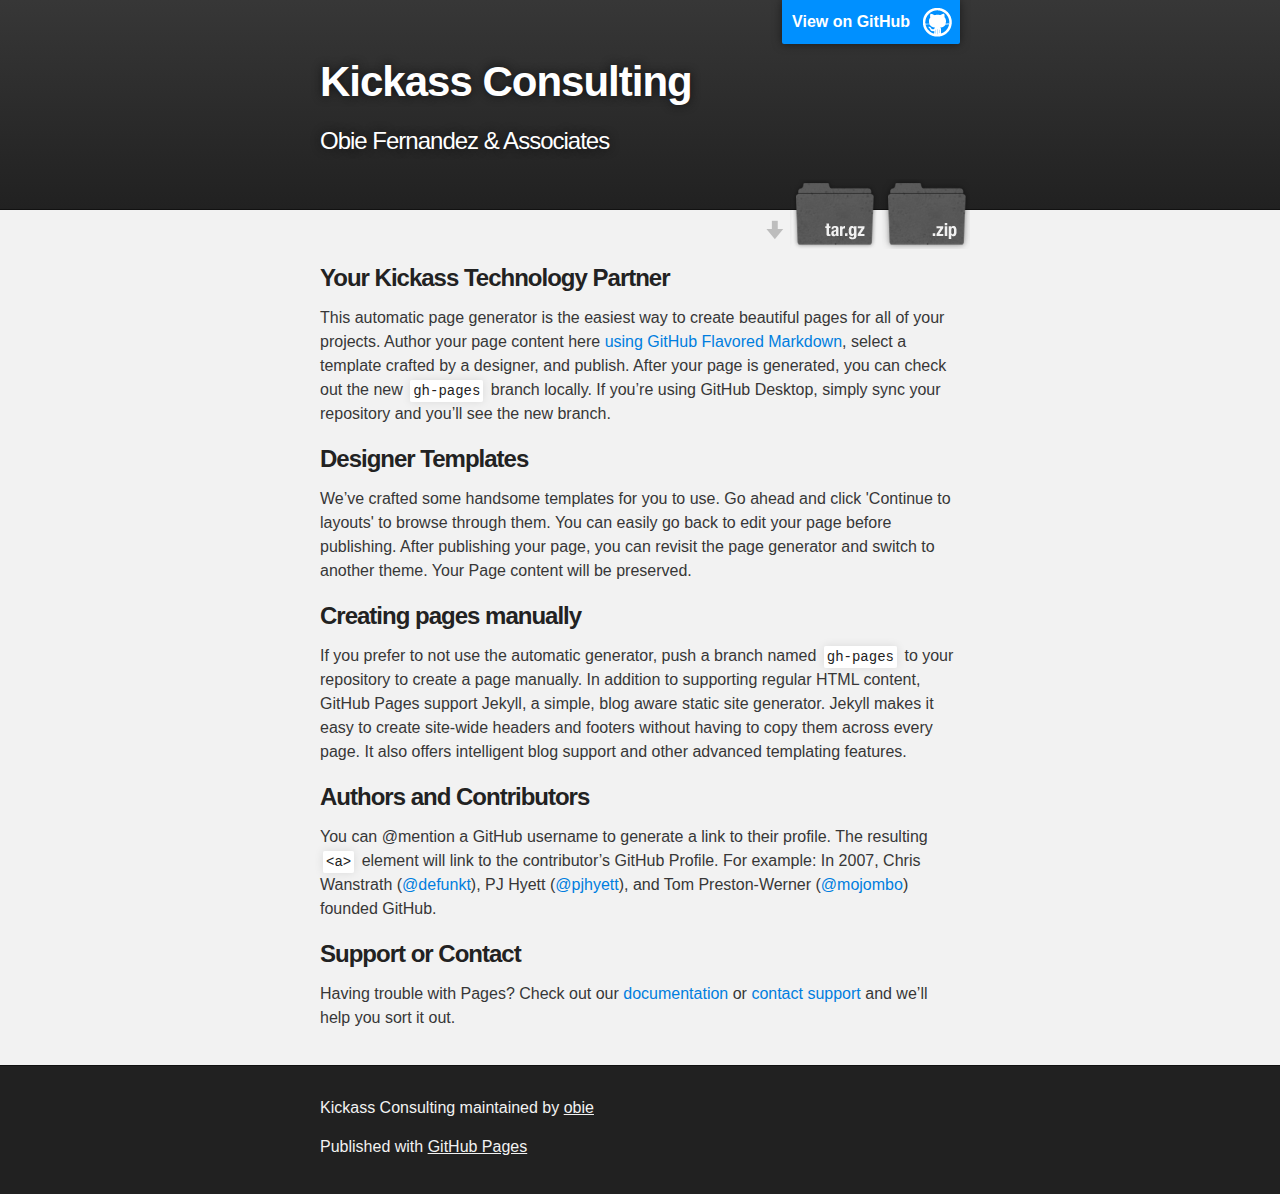
==== index.html @ 5f29d0ff "Create master branch via GitHub" ====
<!DOCTYPE html>
<html>

  <head>
    <meta charset='utf-8'>
    <meta http-equiv="X-UA-Compatible" content="chrome=1">
    <meta name="description" content="Kickass Consulting : Obie Fernandez &amp; Associates">

    <link rel="stylesheet" type="text/css" media="screen" href="stylesheets/stylesheet.css">

    <title>Kickass Consulting</title>
  </head>

  <body>

    <!-- HEADER -->
    <div id="header_wrap" class="outer">
        <header class="inner">
          <a id="forkme_banner" href="https://github.com/obie/kickass-consulting.com">View on GitHub</a>

          <h1 id="project_title">Kickass Consulting</h1>
          <h2 id="project_tagline">Obie Fernandez &amp; Associates</h2>

            <section id="downloads">
              <a class="zip_download_link" href="https://github.com/obie/kickass-consulting.com/zipball/master">Download this project as a .zip file</a>
              <a class="tar_download_link" href="https://github.com/obie/kickass-consulting.com/tarball/master">Download this project as a tar.gz file</a>
            </section>
        </header>
    </div>

    <!-- MAIN CONTENT -->
    <div id="main_content_wrap" class="outer">
      <section id="main_content" class="inner">
        <h3>
<a id="your-kickass-technology-partner" class="anchor" href="#your-kickass-technology-partner" aria-hidden="true"><span aria-hidden="true" class="octicon octicon-link"></span></a>Your Kickass Technology Partner</h3>

<p>This automatic page generator is the easiest way to create beautiful pages for all of your projects. Author your page content here <a href="https://guides.github.com/features/mastering-markdown/">using GitHub Flavored Markdown</a>, select a template crafted by a designer, and publish. After your page is generated, you can check out the new <code>gh-pages</code> branch locally. If you’re using GitHub Desktop, simply sync your repository and you’ll see the new branch.</p>

<h3>
<a id="designer-templates" class="anchor" href="#designer-templates" aria-hidden="true"><span aria-hidden="true" class="octicon octicon-link"></span></a>Designer Templates</h3>

<p>We’ve crafted some handsome templates for you to use. Go ahead and click 'Continue to layouts' to browse through them. You can easily go back to edit your page before publishing. After publishing your page, you can revisit the page generator and switch to another theme. Your Page content will be preserved.</p>

<h3>
<a id="creating-pages-manually" class="anchor" href="#creating-pages-manually" aria-hidden="true"><span aria-hidden="true" class="octicon octicon-link"></span></a>Creating pages manually</h3>

<p>If you prefer to not use the automatic generator, push a branch named <code>gh-pages</code> to your repository to create a page manually. In addition to supporting regular HTML content, GitHub Pages support Jekyll, a simple, blog aware static site generator. Jekyll makes it easy to create site-wide headers and footers without having to copy them across every page. It also offers intelligent blog support and other advanced templating features.</p>

<h3>
<a id="authors-and-contributors" class="anchor" href="#authors-and-contributors" aria-hidden="true"><span aria-hidden="true" class="octicon octicon-link"></span></a>Authors and Contributors</h3>

<p>You can @mention a GitHub username to generate a link to their profile. The resulting <code>&lt;a&gt;</code> element will link to the contributor’s GitHub Profile. For example: In 2007, Chris Wanstrath (<a href="https://github.com/defunkt" class="user-mention">@defunkt</a>), PJ Hyett (<a href="https://github.com/pjhyett" class="user-mention">@pjhyett</a>), and Tom Preston-Werner (<a href="https://github.com/mojombo" class="user-mention">@mojombo</a>) founded GitHub.</p>

<h3>
<a id="support-or-contact" class="anchor" href="#support-or-contact" aria-hidden="true"><span aria-hidden="true" class="octicon octicon-link"></span></a>Support or Contact</h3>

<p>Having trouble with Pages? Check out our <a href="https://help.github.com/pages">documentation</a> or <a href="https://github.com/contact">contact support</a> and we’ll help you sort it out.</p>
      </section>
    </div>

    <!-- FOOTER  -->
    <div id="footer_wrap" class="outer">
      <footer class="inner">
        <p class="copyright">Kickass Consulting maintained by <a href="https://github.com/obie">obie</a></p>
        <p>Published with <a href="https://pages.github.com">GitHub Pages</a></p>
      </footer>
    </div>

    

  </body>
</html>
---- stylesheets/stylesheet.css ----
/*******************************************************************************
Slate Theme for GitHub Pages
by Jason Costello, @jsncostello
*******************************************************************************/

@import url(github-light.css);

/*******************************************************************************
MeyerWeb Reset
*******************************************************************************/

html, body, div, span, applet, object, iframe,
h1, h2, h3, h4, h5, h6, p, blockquote, pre,
a, abbr, acronym, address, big, cite, code,
del, dfn, em, img, ins, kbd, q, s, samp,
small, strike, strong, sub, sup, tt, var,
b, u, i, center,
dl, dt, dd, ol, ul, li,
fieldset, form, label, legend,
table, caption, tbody, tfoot, thead, tr, th, td,
article, aside, canvas, details, embed,
figure, figcaption, footer, header, hgroup,
menu, nav, output, ruby, section, summary,
time, mark, audio, video {
  margin: 0;
  padding: 0;
  border: 0;
  font: inherit;
  vertical-align: baseline;
}

/* HTML5 display-role reset for older browsers */
article, aside, details, figcaption, figure,
footer, header, hgroup, menu, nav, section {
  display: block;
}

ol, ul {
  list-style: none;
}

table {
  border-collapse: collapse;
  border-spacing: 0;
}

/*******************************************************************************
Theme Styles
*******************************************************************************/

body {
  box-sizing: border-box;
  color:#373737;
  background: #212121;
  font-size: 16px;
  font-family: 'Myriad Pro', Calibri, Helvetica, Arial, sans-serif;
  line-height: 1.5;
  -webkit-font-smoothing: antialiased;
}

h1, h2, h3, h4, h5, h6 {
  margin: 10px 0;
  font-weight: 700;
  color:#222222;
  font-family: 'Lucida Grande', 'Calibri', Helvetica, Arial, sans-serif;
  letter-spacing: -1px;
}

h1 {
  font-size: 36px;
  font-weight: 700;
}

h2 {
  padding-bottom: 10px;
  font-size: 32px;
  background: url('../images/bg_hr.png') repeat-x bottom;
}

h3 {
  font-size: 24px;
}

h4 {
  font-size: 21px;
}

h5 {
  font-size: 18px;
}

h6 {
  font-size: 16px;
}

p {
  margin: 10px 0 15px 0;
}

footer p {
  color: #f2f2f2;
}

a {
  text-decoration: none;
  color: #007edf;
  text-shadow: none;

  transition: color 0.5s ease;
  transition: text-shadow 0.5s ease;
  -webkit-transition: color 0.5s ease;
  -webkit-transition: text-shadow 0.5s ease;
  -moz-transition: color 0.5s ease;
  -moz-transition: text-shadow 0.5s ease;
  -o-transition: color 0.5s ease;
  -o-transition: text-shadow 0.5s ease;
  -ms-transition: color 0.5s ease;
  -ms-transition: text-shadow 0.5s ease;
}

a:hover, a:focus {text-decoration: underline;}

footer a {
  color: #F2F2F2;
  text-decoration: underline;
}

em {
  font-style: italic;
}

strong {
  font-weight: bold;
}

img {
  position: relative;
  margin: 0 auto;
  max-width: 739px;
  padding: 5px;
  margin: 10px 0 10px 0;
  border: 1px solid #ebebeb;

  box-shadow: 0 0 5px #ebebeb;
  -webkit-box-shadow: 0 0 5px #ebebeb;
  -moz-box-shadow: 0 0 5px #ebebeb;
  -o-box-shadow: 0 0 5px #ebebeb;
  -ms-box-shadow: 0 0 5px #ebebeb;
}

p img {
  display: inline;
  margin: 0;
  padding: 0;
  vertical-align: middle;
  text-align: center;
  border: none;
}

pre, code {
  width: 100%;
  color: #222;
  background-color: #fff;

  font-family: Monaco, "Bitstream Vera Sans Mono", "Lucida Console", Terminal, monospace;
  font-size: 14px;

  border-radius: 2px;
  -moz-border-radius: 2px;
  -webkit-border-radius: 2px;
}

pre {
  width: 100%;
  padding: 10px;
  box-shadow: 0 0 10px rgba(0,0,0,.1);
  overflow: auto;
}

code {
  padding: 3px;
  margin: 0 3px;
  box-shadow: 0 0 10px rgba(0,0,0,.1);
}

pre code {
  display: block;
  box-shadow: none;
}

blockquote {
  color: #666;
  margin-bottom: 20px;
  padding: 0 0 0 20px;
  border-left: 3px solid #bbb;
}


ul, ol, dl {
  margin-bottom: 15px
}

ul {
  list-style-position: inside;
  list-style: disc;
  padding-left: 20px;
}

ol {
  list-style-position: inside;
  list-style: decimal;
  padding-left: 20px;
}

dl dt {
  font-weight: bold;
}

dl dd {
  padding-left: 20px;
  font-style: italic;
}

dl p {
  padding-left: 20px;
  font-style: italic;
}

hr {
  height: 1px;
  margin-bottom: 5px;
  border: none;
  background: url('../images/bg_hr.png') repeat-x center;
}

table {
  border: 1px solid #373737;
  margin-bottom: 20px;
  text-align: left;
 }

th {
  font-family: 'Lucida Grande', 'Helvetica Neue', Helvetica, Arial, sans-serif;
  padding: 10px;
  background: #373737;
  color: #fff;
 }

td {
  padding: 10px;
  border: 1px solid #373737;
 }

form {
  background: #f2f2f2;
  padding: 20px;
}

/*******************************************************************************
Full-Width Styles
*******************************************************************************/

.outer {
  width: 100%;
}

.inner {
  position: relative;
  max-width: 640px;
  padding: 20px 10px;
  margin: 0 auto;
}

#forkme_banner {
  display: block;
  position: absolute;
  top:0;
  right: 10px;
  z-index: 10;
  padding: 10px 50px 10px 10px;
  color: #fff;
  background: url('../images/blacktocat.png') #0090ff no-repeat 95% 50%;
  font-weight: 700;
  box-shadow: 0 0 10px rgba(0,0,0,.5);
  border-bottom-left-radius: 2px;
  border-bottom-right-radius: 2px;
}

#header_wrap {
  background: #212121;
  background: -moz-linear-gradient(top, #373737, #212121);
  background: -webkit-linear-gradient(top, #373737, #212121);
  background: -ms-linear-gradient(top, #373737, #212121);
  background: -o-linear-gradient(top, #373737, #212121);
  background: linear-gradient(top, #373737, #212121);
}

#header_wrap .inner {
  padding: 50px 10px 30px 10px;
}

#project_title {
  margin: 0;
  color: #fff;
  font-size: 42px;
  font-weight: 700;
  text-shadow: #111 0px 0px 10px;
}

#project_tagline {
  color: #fff;
  font-size: 24px;
  font-weight: 300;
  background: none;
  text-shadow: #111 0px 0px 10px;
}

#downloads {
  position: absolute;
  width: 210px;
  z-index: 10;
  bottom: -40px;
  right: 0;
  height: 70px;
  background: url('../images/icon_download.png') no-repeat 0% 90%;
}

.zip_download_link {
  display: block;
  float: right;
  width: 90px;
  height:70px;
  text-indent: -5000px;
  overflow: hidden;
  background: url(../images/sprite_download.png) no-repeat bottom left;
}

.tar_download_link {
  display: block;
  float: right;
  width: 90px;
  height:70px;
  text-indent: -5000px;
  overflow: hidden;
  background: url(../images/sprite_download.png) no-repeat bottom right;
  margin-left: 10px;
}

.zip_download_link:hover {
  background: url(../images/sprite_download.png) no-repeat top left;
}

.tar_download_link:hover {
  background: url(../images/sprite_download.png) no-repeat top right;
}

#main_content_wrap {
  background: #f2f2f2;
  border-top: 1px solid #111;
  border-bottom: 1px solid #111;
}

#main_content {
  padding-top: 40px;
}

#footer_wrap {
  background: #212121;
}



/*******************************************************************************
Small Device Styles
*******************************************************************************/

@media screen and (max-width: 480px) {
  body {
    font-size:14px;
  }

  #downloads {
    display: none;
  }

  .inner {
    min-width: 320px;
    max-width: 480px;
  }

  #project_title {
  font-size: 32px;
  }

  h1 {
    font-size: 28px;
  }

  h2 {
    font-size: 24px;
  }

  h3 {
    font-size: 21px;
  }

  h4 {
    font-size: 18px;
  }

  h5 {
    font-size: 14px;
  }

  h6 {
    font-size: 12px;
  }

  code, pre {
    min-width: 320px;
    max-width: 480px;
    font-size: 11px;
  }

}
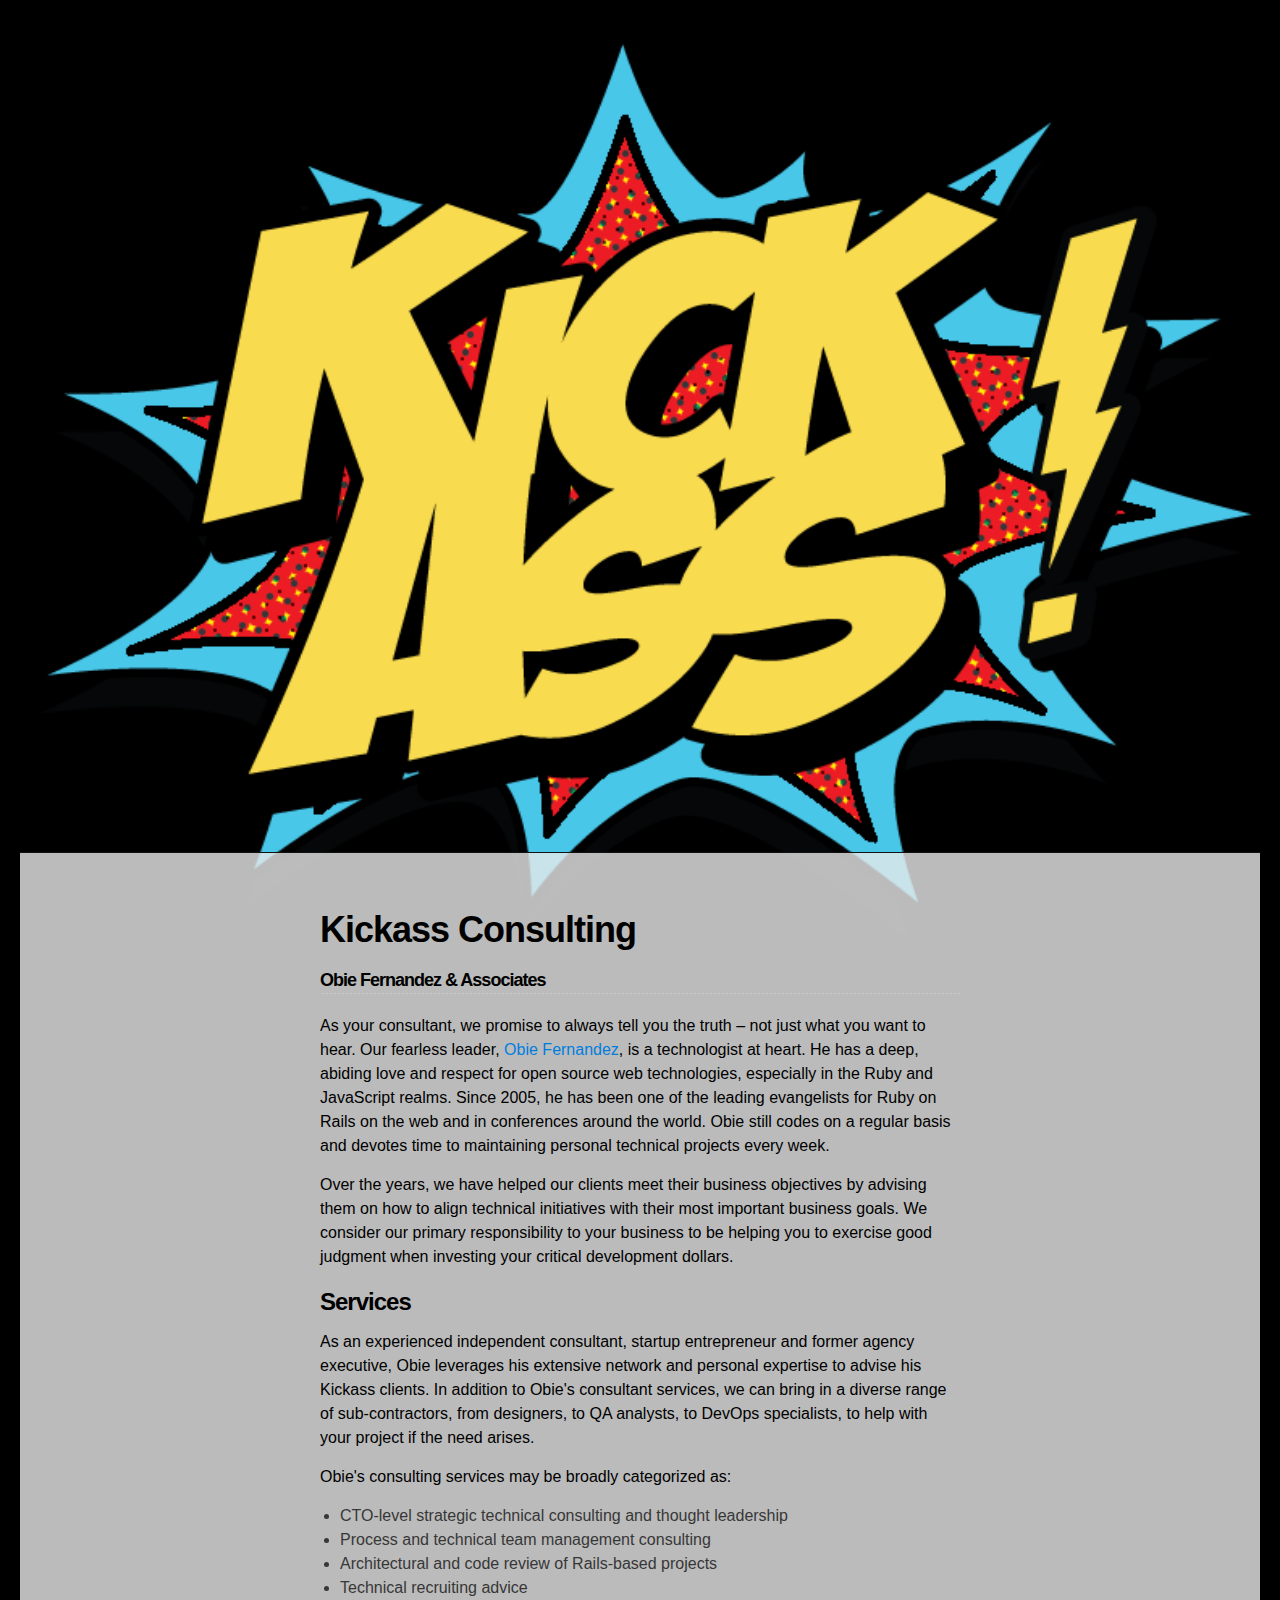
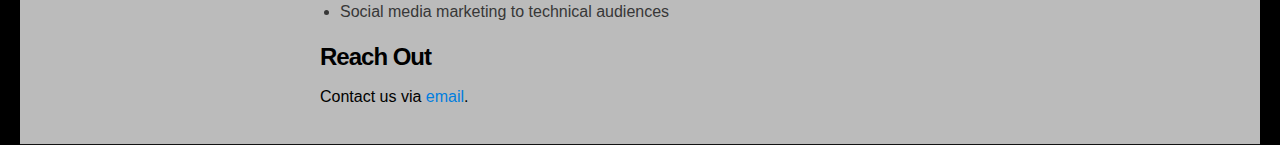
==== commit bf57eba3: "first real version" ====
--- a/index.html
+++ b/index.html
@@ -12,61 +12,35 @@
   </head>
 
   <body>
-
-    <!-- HEADER -->
-    <div id="header_wrap" class="outer">
-        <header class="inner">
-          <a id="forkme_banner" href="https://github.com/obie/kickass-consulting.com">View on GitHub</a>
-
-          <h1 id="project_title">Kickass Consulting</h1>
-          <h2 id="project_tagline">Obie Fernandez &amp; Associates</h2>
-
-            <section id="downloads">
-              <a class="zip_download_link" href="https://github.com/obie/kickass-consulting.com/zipball/master">Download this project as a .zip file</a>
-              <a class="tar_download_link" href="https://github.com/obie/kickass-consulting.com/tarball/master">Download this project as a tar.gz file</a>
-            </section>
-        </header>
-    </div>
-
-    <!-- MAIN CONTENT -->
     <div id="main_content_wrap" class="outer">
       <section id="main_content" class="inner">
-        <h3>
-<a id="your-kickass-technology-partner" class="anchor" href="#your-kickass-technology-partner" aria-hidden="true"><span aria-hidden="true" class="octicon octicon-link"></span></a>Your Kickass Technology Partner</h3>
+        <h1>Kickass Consulting</h1>
+         <h2>Obie Fernandez &amp; Associates</h2>
+        
 
-<p>This automatic page generator is the easiest way to create beautiful pages for all of your projects. Author your page content here <a href="https://guides.github.com/features/mastering-markdown/">using GitHub Flavored Markdown</a>, select a template crafted by a designer, and publish. After your page is generated, you can check out the new <code>gh-pages</code> branch locally. If you’re using GitHub Desktop, simply sync your repository and you’ll see the new branch.</p>
+        <p>As your consultant, we promise to always tell you the truth – not just what you want to hear. Our fearless leader, <a href="http://obiefernandez.com">Obie Fernandez</a>, is a technologist at heart. He has a deep, abiding love and respect for open source web technologies, especially in the Ruby and JavaScript realms. Since 2005, he has been one of the leading evangelists for Ruby on Rails on the web and in conferences around the world. Obie still codes on a regular basis and devotes time to maintaining personal technical projects every week.</p>
 
-<h3>
-<a id="designer-templates" class="anchor" href="#designer-templates" aria-hidden="true"><span aria-hidden="true" class="octicon octicon-link"></span></a>Designer Templates</h3>
+        <p>Over the years, we have helped our clients meet their business objectives by advising them on how to align technical initiatives with their most important business goals. We consider our primary responsibility to your business to be helping you to exercise good judgment when investing your critical development dollars.
+        </p>
 
-<p>We’ve crafted some handsome templates for you to use. Go ahead and click 'Continue to layouts' to browse through them. You can easily go back to edit your page before publishing. After publishing your page, you can revisit the page generator and switch to another theme. Your Page content will be preserved.</p>
+        <h3>Services</h3>
 
-<h3>
-<a id="creating-pages-manually" class="anchor" href="#creating-pages-manually" aria-hidden="true"><span aria-hidden="true" class="octicon octicon-link"></span></a>Creating pages manually</h3>
+        <p>As an experienced independent consultant, startup entrepreneur and former agency executive, Obie leverages his extensive network and personal expertise to advise his Kickass clients. In addition to Obie's consultant services, we can bring in a diverse range of sub-contractors, from designers, to QA analysts, to DevOps specialists, to help with your project if the need arises.</p>
 
-<p>If you prefer to not use the automatic generator, push a branch named <code>gh-pages</code> to your repository to create a page manually. In addition to supporting regular HTML content, GitHub Pages support Jekyll, a simple, blog aware static site generator. Jekyll makes it easy to create site-wide headers and footers without having to copy them across every page. It also offers intelligent blog support and other advanced templating features.</p>
+        <p>Obie's consulting services may be broadly categorized as:
+        <ul>
+        <li>CTO-level strategic technical consulting and thought leadership</li>
+        <li>Process and technical team management consulting</li>
+        <li>Architectural and code review of Rails-based projects</li>
+        <li>Technical recruiting advice</li>
+        <li>Social media marketing to technical audiences</li>
+        </ul>
+        </p>
 
-<h3>
-<a id="authors-and-contributors" class="anchor" href="#authors-and-contributors" aria-hidden="true"><span aria-hidden="true" class="octicon octicon-link"></span></a>Authors and Contributors</h3>
+        <h3>Reach Out</h3>
 
-<p>You can @mention a GitHub username to generate a link to their profile. The resulting <code>&lt;a&gt;</code> element will link to the contributor’s GitHub Profile. For example: In 2007, Chris Wanstrath (<a href="https://github.com/defunkt" class="user-mention">@defunkt</a>), PJ Hyett (<a href="https://github.com/pjhyett" class="user-mention">@pjhyett</a>), and Tom Preston-Werner (<a href="https://github.com/mojombo" class="user-mention">@mojombo</a>) founded GitHub.</p>
-
-<h3>
-<a id="support-or-contact" class="anchor" href="#support-or-contact" aria-hidden="true"><span aria-hidden="true" class="octicon octicon-link"></span></a>Support or Contact</h3>
-
-<p>Having trouble with Pages? Check out our <a href="https://help.github.com/pages">documentation</a> or <a href="https://github.com/contact">contact support</a> and we’ll help you sort it out.</p>
+        <p>Contact us via <a href="mailto:obie@kickass-consulting.com">email</a>.</p>
       </section>
     </div>
-
-    <!-- FOOTER  -->
-    <div id="footer_wrap" class="outer">
-      <footer class="inner">
-        <p class="copyright">Kickass Consulting maintained by <a href="https://github.com/obie">obie</a></p>
-        <p>Published with <a href="https://pages.github.com">GitHub Pages</a></p>
-      </footer>
-    </div>
-
-    
-
   </body>
 </html>
--- a/stylesheets/stylesheet.css
+++ b/stylesheets/stylesheet.css
@@ -1,425 +1,30 @@
-/*******************************************************************************
-Slate Theme for GitHub Pages
-by Jason Costello, @jsncostello
-*******************************************************************************/
+@import url(slate.css);
 
-@import url(github-light.css);
-
-/*******************************************************************************
-MeyerWeb Reset
-*******************************************************************************/
-
-html, body, div, span, applet, object, iframe,
-h1, h2, h3, h4, h5, h6, p, blockquote, pre,
-a, abbr, acronym, address, big, cite, code,
-del, dfn, em, img, ins, kbd, q, s, samp,
-small, strike, strong, sub, sup, tt, var,
-b, u, i, center,
-dl, dt, dd, ol, ul, li,
-fieldset, form, label, legend,
-table, caption, tbody, tfoot, thead, tr, th, td,
-article, aside, canvas, details, embed,
-figure, figcaption, footer, header, hgroup,
-menu, nav, output, ruby, section, summary,
-time, mark, audio, video {
-  margin: 0;
-  padding: 0;
-  border: 0;
-  font: inherit;
-  vertical-align: baseline;
+body {
+  background: black url(../images/kickass-logo.png) top center;
+  background-size: contain;
+  background-repeat: no-repeat;
+  max-height: 400px;
+  margin-top: 65%;
+  padding: 20px;
 }
 
-/* HTML5 display-role reset for older browsers */
-article, aside, details, figcaption, figure,
-footer, header, hgroup, menu, nav, section {
-  display: block;
+#header_wrap {
+  background: none !important
 }
 
-ol, ul {
-  list-style: none;
-}
-
-table {
-  border-collapse: collapse;
-  border-spacing: 0;
-}
-
-/*******************************************************************************
-Theme Styles
-*******************************************************************************/
-
-body {
-  box-sizing: border-box;
-  color:#373737;
-  background: #212121;
-  font-size: 16px;
-  font-family: 'Myriad Pro', Calibri, Helvetica, Arial, sans-serif;
-  line-height: 1.5;
-  -webkit-font-smoothing: antialiased;
-}
-
-h1, h2, h3, h4, h5, h6 {
-  margin: 10px 0;
-  font-weight: 700;
-  color:#222222;
-  font-family: 'Lucida Grande', 'Calibri', Helvetica, Arial, sans-serif;
-  letter-spacing: -1px;
-}
-
-h1 {
-  font-size: 36px;
-  font-weight: 700;
-}
-
-h2 {
-  padding-bottom: 10px;
-  font-size: 32px;
-  background: url('../images/bg_hr.png') repeat-x bottom;
-}
-
-h3 {
-  font-size: 24px;
-}
-
-h4 {
-  font-size: 21px;
-}
-
-h5 {
-  font-size: 18px;
-}
-
-h6 {
-  font-size: 16px;
-}
-
-p {
-  margin: 10px 0 15px 0;
-}
-
-footer p {
-  color: #f2f2f2;
-}
-
-a {
-  text-decoration: none;
-  color: #007edf;
-  text-shadow: none;
-
-  transition: color 0.5s ease;
-  transition: text-shadow 0.5s ease;
-  -webkit-transition: color 0.5s ease;
-  -webkit-transition: text-shadow 0.5s ease;
-  -moz-transition: color 0.5s ease;
-  -moz-transition: text-shadow 0.5s ease;
-  -o-transition: color 0.5s ease;
-  -o-transition: text-shadow 0.5s ease;
-  -ms-transition: color 0.5s ease;
-  -ms-transition: text-shadow 0.5s ease;
-}
-
-a:hover, a:focus {text-decoration: underline;}
-
-footer a {
-  color: #F2F2F2;
-  text-decoration: underline;
-}
-
-em {
-  font-style: italic;
-}
-
-strong {
-  font-weight: bold;
-}
-
-img {
-  position: relative;
-  margin: 0 auto;
-  max-width: 739px;
-  padding: 5px;
-  margin: 10px 0 10px 0;
-  border: 1px solid #ebebeb;
-
-  box-shadow: 0 0 5px #ebebeb;
-  -webkit-box-shadow: 0 0 5px #ebebeb;
-  -moz-box-shadow: 0 0 5px #ebebeb;
-  -o-box-shadow: 0 0 5px #ebebeb;
-  -ms-box-shadow: 0 0 5px #ebebeb;
-}
-
-p img {
-  display: inline;
-  margin: 0;
-  padding: 0;
-  vertical-align: middle;
-  text-align: center;
-  border: none;
-}
-
-pre, code {
-  width: 100%;
-  color: #222;
-  background-color: #fff;
-
-  font-family: Monaco, "Bitstream Vera Sans Mono", "Lucida Console", Terminal, monospace;
-  font-size: 14px;
-
-  border-radius: 2px;
-  -moz-border-radius: 2px;
-  -webkit-border-radius: 2px;
-}
-
-pre {
-  width: 100%;
-  padding: 10px;
-  box-shadow: 0 0 10px rgba(0,0,0,.1);
-  overflow: auto;
-}
-
-code {
-  padding: 3px;
-  margin: 0 3px;
-  box-shadow: 0 0 10px rgba(0,0,0,.1);
-}
-
-pre code {
-  display: block;
-  box-shadow: none;
-}
-
-blockquote {
-  color: #666;
-  margin-bottom: 20px;
-  padding: 0 0 0 20px;
-  border-left: 3px solid #bbb;
+#main_content_wrap {
+  background-color: rgba(234, 234, 234, 0.8)
 }
 
 
-ul, ol, dl {
-  margin-bottom: 15px
+#main_content_wrap h1,
+#main_content_wrap h2,
+#main_content_wrap h3,
+#main_content_wrap p {
+  color: black;
 }
 
-ul {
-  list-style-position: inside;
-  list-style: disc;
-  padding-left: 20px;
-}
-
-ol {
-  list-style-position: inside;
-  list-style: decimal;
-  padding-left: 20px;
-}
-
-dl dt {
-  font-weight: bold;
-}
-
-dl dd {
-  padding-left: 20px;
-  font-style: italic;
-}
-
-dl p {
-  padding-left: 20px;
-  font-style: italic;
-}
-
-hr {
-  height: 1px;
-  margin-bottom: 5px;
-  border: none;
-  background: url('../images/bg_hr.png') repeat-x center;
-}
-
-table {
-  border: 1px solid #373737;
-  margin-bottom: 20px;
-  text-align: left;
- }
-
-th {
-  font-family: 'Lucida Grande', 'Helvetica Neue', Helvetica, Arial, sans-serif;
-  padding: 10px;
-  background: #373737;
-  color: #fff;
- }
-
-td {
-  padding: 10px;
-  border: 1px solid #373737;
- }
-
-form {
-  background: #f2f2f2;
-  padding: 20px;
-}
-
-/*******************************************************************************
-Full-Width Styles
-*******************************************************************************/
-
-.outer {
-  width: 100%;
-}
-
-.inner {
-  position: relative;
-  max-width: 640px;
-  padding: 20px 10px;
-  margin: 0 auto;
-}
-
-#forkme_banner {
-  display: block;
-  position: absolute;
-  top:0;
-  right: 10px;
-  z-index: 10;
-  padding: 10px 50px 10px 10px;
-  color: #fff;
-  background: url('../images/blacktocat.png') #0090ff no-repeat 95% 50%;
-  font-weight: 700;
-  box-shadow: 0 0 10px rgba(0,0,0,.5);
-  border-bottom-left-radius: 2px;
-  border-bottom-right-radius: 2px;
-}
-
-#header_wrap {
-  background: #212121;
-  background: -moz-linear-gradient(top, #373737, #212121);
-  background: -webkit-linear-gradient(top, #373737, #212121);
-  background: -ms-linear-gradient(top, #373737, #212121);
-  background: -o-linear-gradient(top, #373737, #212121);
-  background: linear-gradient(top, #373737, #212121);
-}
-
-#header_wrap .inner {
-  padding: 50px 10px 30px 10px;
-}
-
-#project_title {
-  margin: 0;
-  color: #fff;
-  font-size: 42px;
-  font-weight: 700;
-  text-shadow: #111 0px 0px 10px;
-}
-
-#project_tagline {
-  color: #fff;
-  font-size: 24px;
-  font-weight: 300;
-  background: none;
-  text-shadow: #111 0px 0px 10px;
-}
-
-#downloads {
-  position: absolute;
-  width: 210px;
-  z-index: 10;
-  bottom: -40px;
-  right: 0;
-  height: 70px;
-  background: url('../images/icon_download.png') no-repeat 0% 90%;
-}
-
-.zip_download_link {
-  display: block;
-  float: right;
-  width: 90px;
-  height:70px;
-  text-indent: -5000px;
-  overflow: hidden;
-  background: url(../images/sprite_download.png) no-repeat bottom left;
-}
-
-.tar_download_link {
-  display: block;
-  float: right;
-  width: 90px;
-  height:70px;
-  text-indent: -5000px;
-  overflow: hidden;
-  background: url(../images/sprite_download.png) no-repeat bottom right;
-  margin-left: 10px;
-}
-
-.zip_download_link:hover {
-  background: url(../images/sprite_download.png) no-repeat top left;
-}
-
-.tar_download_link:hover {
-  background: url(../images/sprite_download.png) no-repeat top right;
-}
-
-#main_content_wrap {
-  background: #f2f2f2;
-  border-top: 1px solid #111;
-  border-bottom: 1px solid #111;
-}
-
-#main_content {
-  padding-top: 40px;
-}
-
-#footer_wrap {
-  background: #212121;
-}
-
-
-
-/*******************************************************************************
-Small Device Styles
-*******************************************************************************/
-
-@media screen and (max-width: 480px) {
-  body {
-    font-size:14px;
-  }
-
-  #downloads {
-    display: none;
-  }
-
-  .inner {
-    min-width: 320px;
-    max-width: 480px;
-  }
-
-  #project_title {
-  font-size: 32px;
-  }
-
-  h1 {
-    font-size: 28px;
-  }
-
-  h2 {
-    font-size: 24px;
-  }
-
-  h3 {
-    font-size: 21px;
-  }
-
-  h4 {
-    font-size: 18px;
-  }
-
-  h5 {
-    font-size: 14px;
-  }
-
-  h6 {
-    font-size: 12px;
-  }
-
-  code, pre {
-    min-width: 320px;
-    max-width: 480px;
-    font-size: 11px;
-  }
-
-}
+#main_content_wrap h2 {
+  font-size: 18px;
+}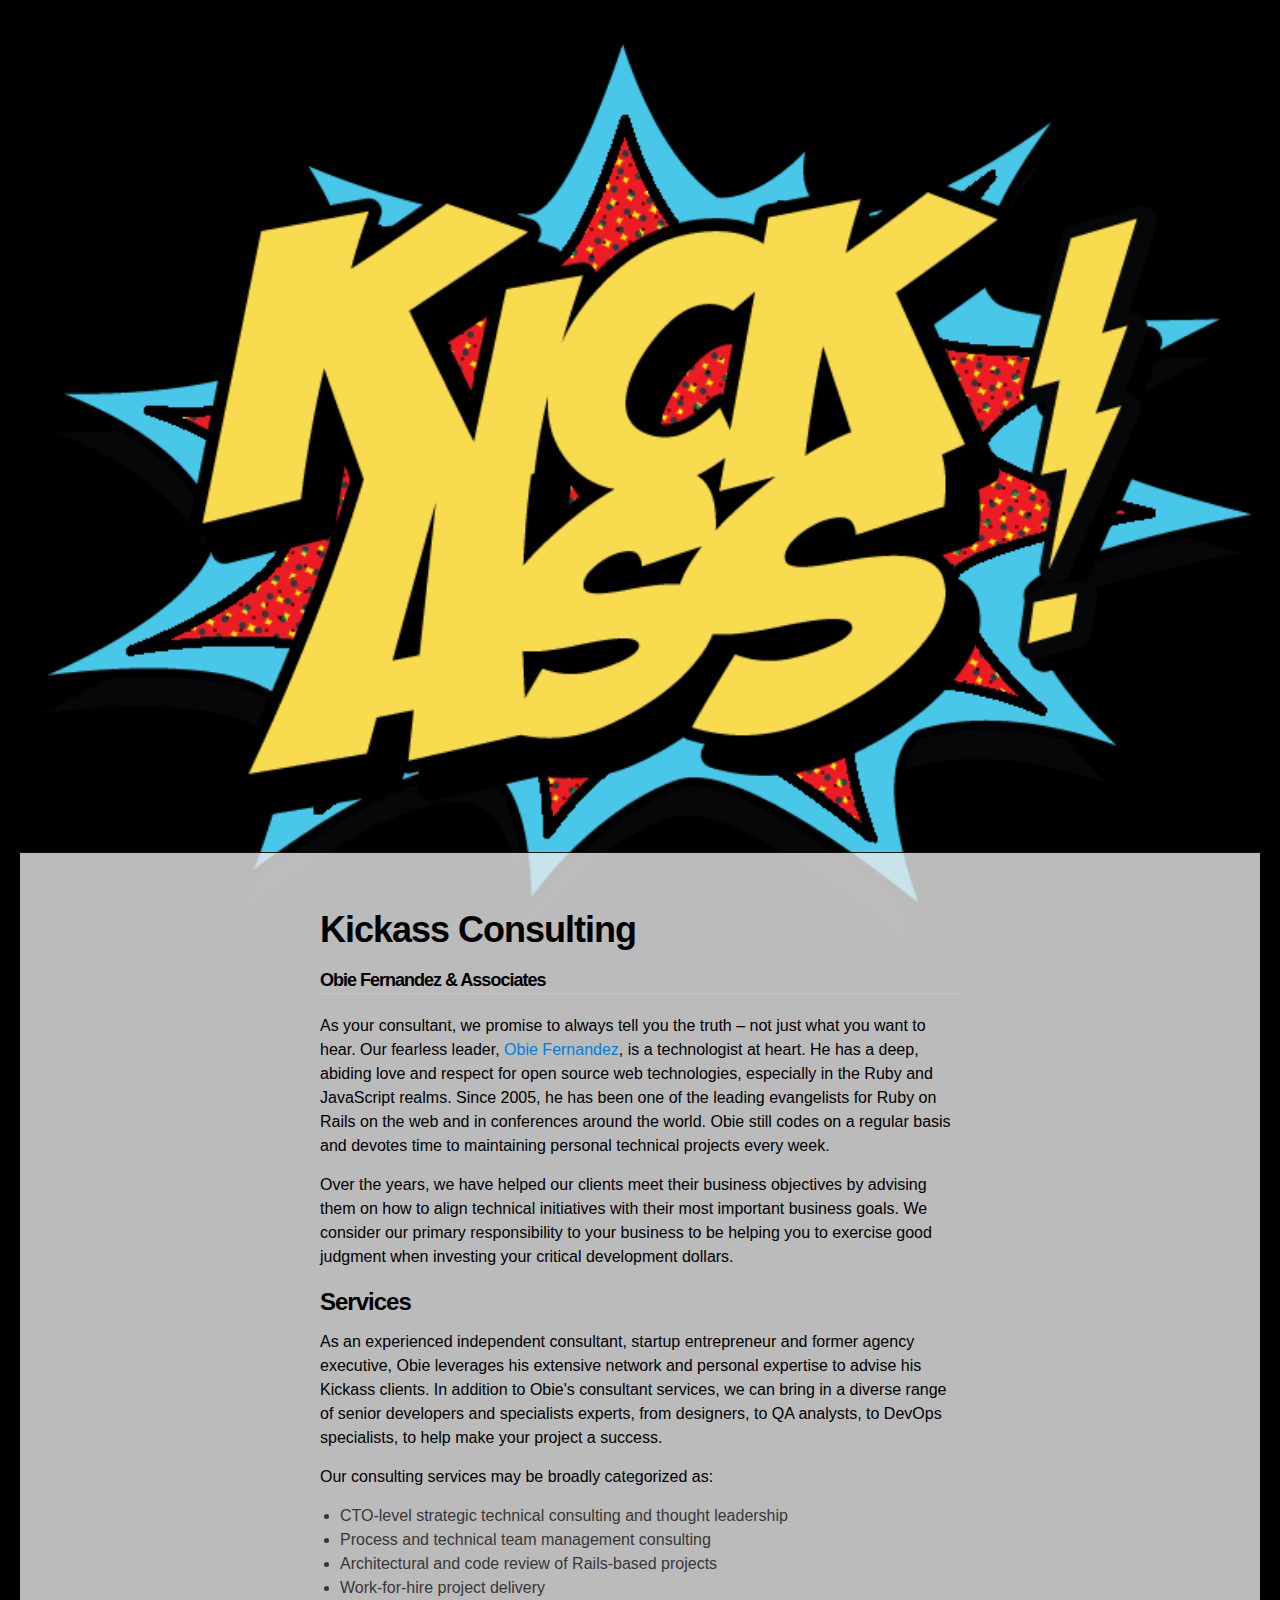
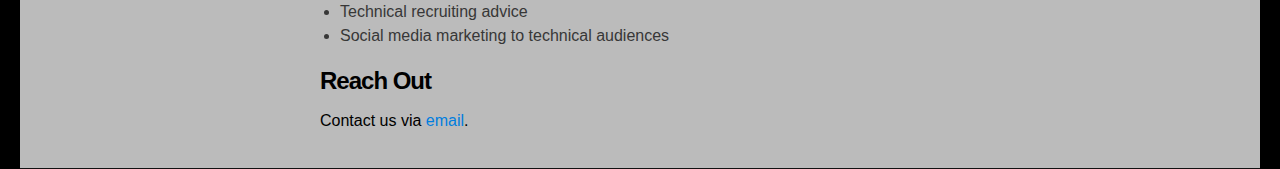
==== commit cfaf10a5: "updates" ====
--- a/index.html
+++ b/index.html
@@ -16,7 +16,7 @@
       <section id="main_content" class="inner">
         <h1>Kickass Consulting</h1>
          <h2>Obie Fernandez &amp; Associates</h2>
-        
+
 
         <p>As your consultant, we promise to always tell you the truth – not just what you want to hear. Our fearless leader, <a href="http://obiefernandez.com">Obie Fernandez</a>, is a technologist at heart. He has a deep, abiding love and respect for open source web technologies, especially in the Ruby and JavaScript realms. Since 2005, he has been one of the leading evangelists for Ruby on Rails on the web and in conferences around the world. Obie still codes on a regular basis and devotes time to maintaining personal technical projects every week.</p>
 
@@ -25,13 +25,14 @@
 
         <h3>Services</h3>
 
-        <p>As an experienced independent consultant, startup entrepreneur and former agency executive, Obie leverages his extensive network and personal expertise to advise his Kickass clients. In addition to Obie's consultant services, we can bring in a diverse range of sub-contractors, from designers, to QA analysts, to DevOps specialists, to help with your project if the need arises.</p>
+        <p>As an experienced independent consultant, startup entrepreneur and former agency executive, Obie leverages his extensive network and personal expertise to advise his Kickass clients. In addition to Obie's consultant services, we can bring in a diverse range of senior developers and specialists experts, from designers, to QA analysts, to DevOps specialists, to help make your project a success.</p>
 
-        <p>Obie's consulting services may be broadly categorized as:
+        <p>Our consulting services may be broadly categorized as:
         <ul>
         <li>CTO-level strategic technical consulting and thought leadership</li>
         <li>Process and technical team management consulting</li>
         <li>Architectural and code review of Rails-based projects</li>
+        <li>Work-for-hire project delivery</li>
         <li>Technical recruiting advice</li>
         <li>Social media marketing to technical audiences</li>
         </ul>
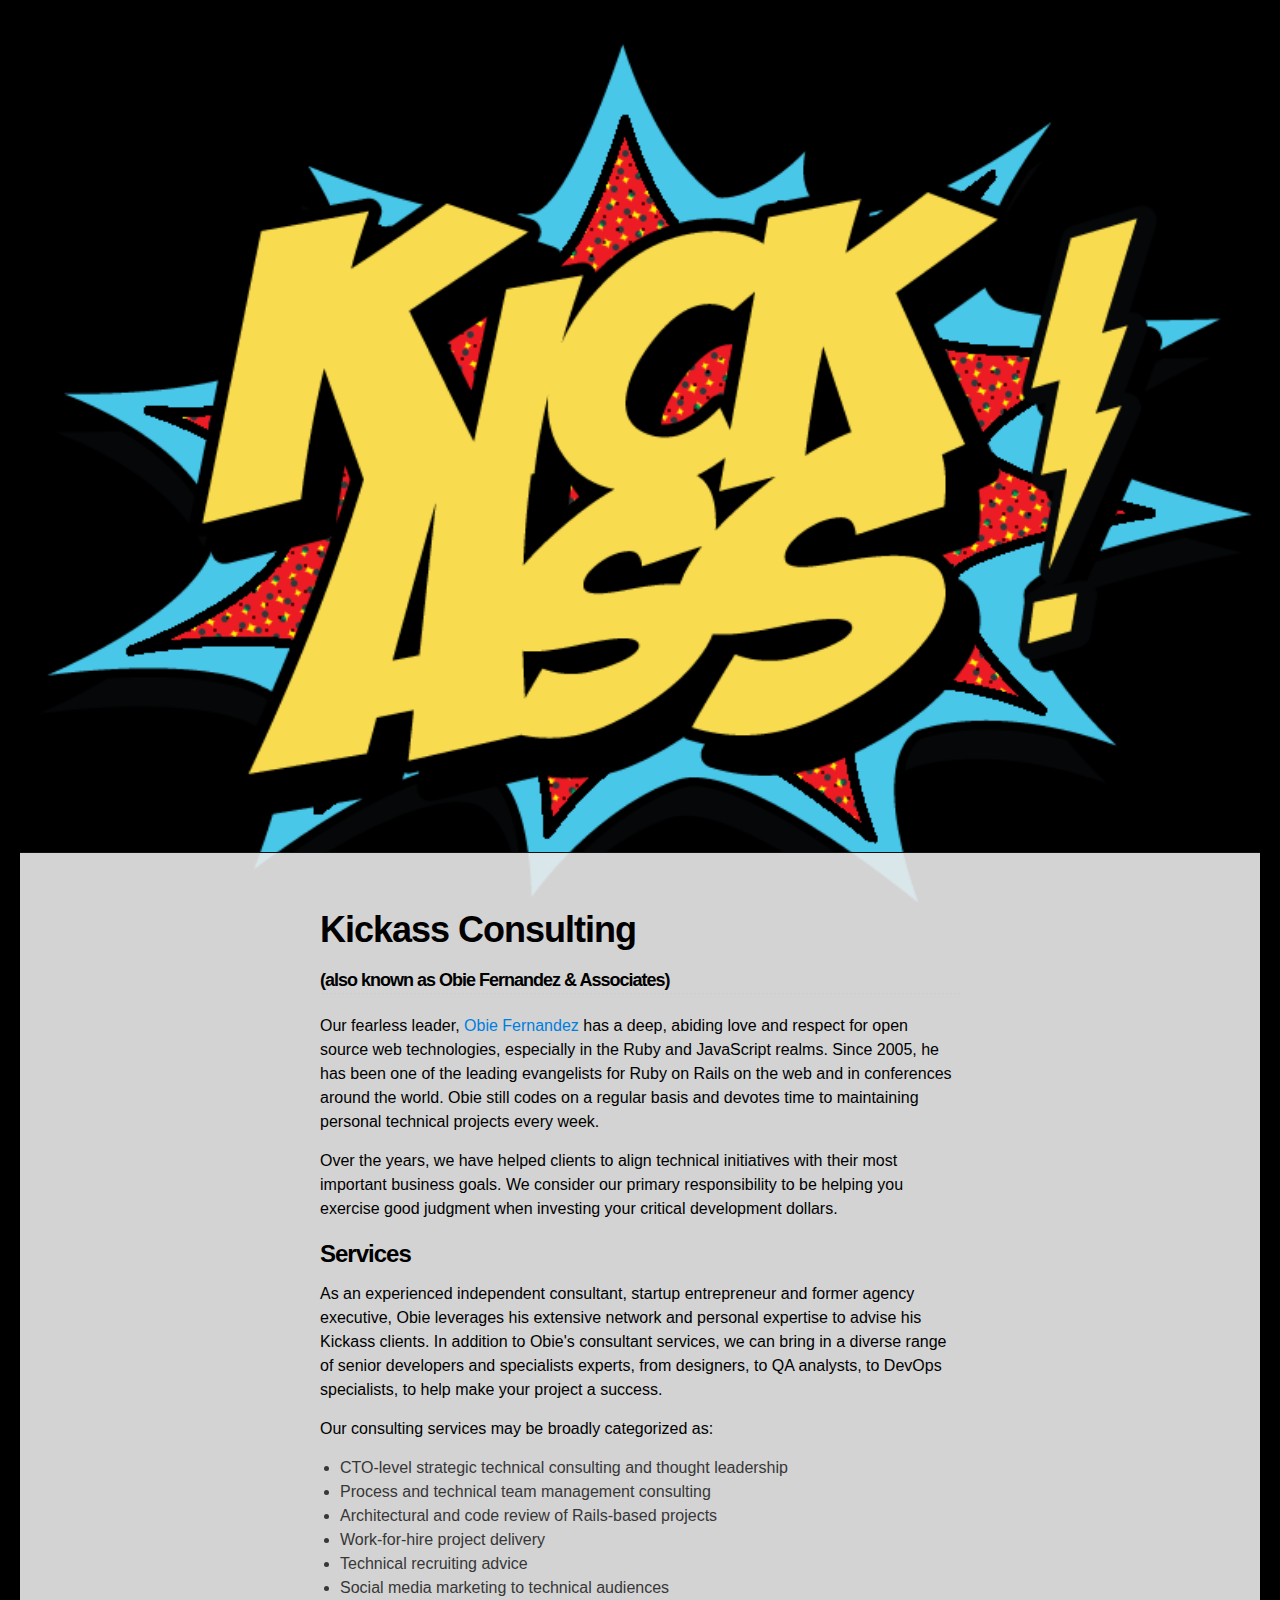
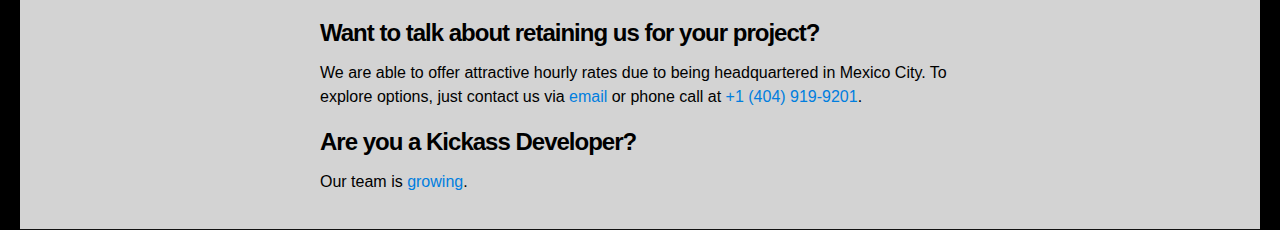
==== commit f83322fd: "added jobs page" ====
--- a/index.html
+++ b/index.html
@@ -15,16 +15,15 @@
     <div id="main_content_wrap" class="outer">
       <section id="main_content" class="inner">
         <h1>Kickass Consulting</h1>
-         <h2>Obie Fernandez &amp; Associates</h2>
+         <h2>(also known as Obie Fernandez &amp; Associates)</h2>
 
 
-        <p>As your consultant, we promise to always tell you the truth – not just what you want to hear. Our fearless leader, <a href="http://obiefernandez.com">Obie Fernandez</a>, is a technologist at heart. He has a deep, abiding love and respect for open source web technologies, especially in the Ruby and JavaScript realms. Since 2005, he has been one of the leading evangelists for Ruby on Rails on the web and in conferences around the world. Obie still codes on a regular basis and devotes time to maintaining personal technical projects every week.</p>
+        <p>Our fearless leader, <a href="http://obiefernandez.com">Obie Fernandez</a> has a deep, abiding love and respect for open source web technologies, especially in the Ruby and JavaScript realms. Since 2005, he has been one of the leading evangelists for Ruby on Rails on the web and in conferences around the world. Obie still codes on a regular basis and devotes time to maintaining personal technical projects every week.</p>
 
-        <p>Over the years, we have helped our clients meet their business objectives by advising them on how to align technical initiatives with their most important business goals. We consider our primary responsibility to your business to be helping you to exercise good judgment when investing your critical development dollars.
+        <p>Over the years, we have helped clients to align technical initiatives with their most important business goals. We consider our primary responsibility to be helping you exercise good judgment when investing your critical development dollars.
         </p>
 
         <h3>Services</h3>
-
         <p>As an experienced independent consultant, startup entrepreneur and former agency executive, Obie leverages his extensive network and personal expertise to advise his Kickass clients. In addition to Obie's consultant services, we can bring in a diverse range of senior developers and specialists experts, from designers, to QA analysts, to DevOps specialists, to help make your project a success.</p>
 
         <p>Our consulting services may be broadly categorized as:
@@ -37,11 +36,19 @@
         <li>Social media marketing to technical audiences</li>
         </ul>
         </p>
-
-        <h3>Reach Out</h3>
-
-        <p>Contact us via <a href="mailto:obie@kickass-consulting.com">email</a>.</p>
+        <h3>Want to talk about retaining us for your project?</h3>
+        <p>
+          We are able to offer attractive hourly rates due to being headquartered in Mexico City. To explore options, just contact us via <a href="mailto:obie@kickass-consulting.com">email</a> or phone call at <a href="tel:+14049199201">+1 (404) 919-9201</a>.
+        </p>
+        <h3>Are you a Kickass Developer?</h3>
+        <p>Our team is <a href="/jobs.html">growing</a>.</p>
       </section>
     </div>
+    <script>
+      window.intercomSettings = {
+        app_id: "og7ost94"
+      };
+    </script>
+    <script>(function(){var w=window;var ic=w.Intercom;if(typeof ic==="function"){ic('reattach_activator');ic('update',intercomSettings);}else{var d=document;var i=function(){i.c(arguments)};i.q=[];i.c=function(args){i.q.push(args)};w.Intercom=i;function l(){var s=d.createElement('script');s.type='text/javascript';s.async=true;s.src='https://widget.intercom.io/widget/og7ost94';var x=d.getElementsByTagName('script')[0];x.parentNode.insertBefore(s,x);}if(w.attachEvent){w.attachEvent('onload',l);}else{w.addEventListener('load',l,false);}}})()</script>
   </body>
 </html>
--- a/stylesheets/stylesheet.css
+++ b/stylesheets/stylesheet.css
@@ -14,7 +14,7 @@
 }
 
 #main_content_wrap {
-  background-color: rgba(234, 234, 234, 0.8)
+  background-color: rgba(234, 234, 234, 0.9)
 }
 
 
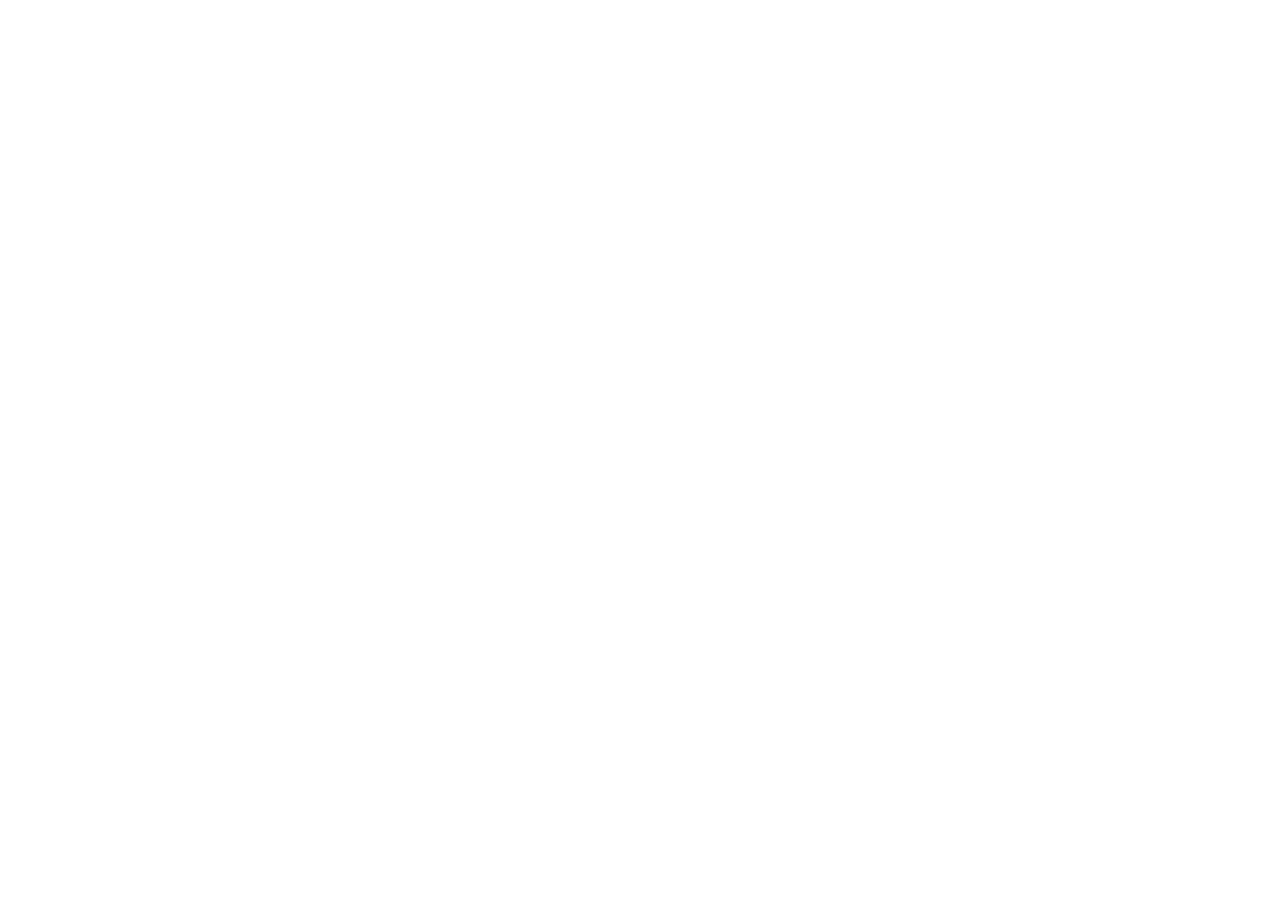
==== commit 80e795e9: "Update index.html" ====
--- a/index.html
+++ b/index.html
@@ -9,6 +9,7 @@
     <link rel="stylesheet" type="text/css" media="screen" href="stylesheets/stylesheet.css">
 
     <title>Kickass Consulting</title>
+    <script>window.location = "http://kickass.partners"</script>
   </head>
 
   <body>
